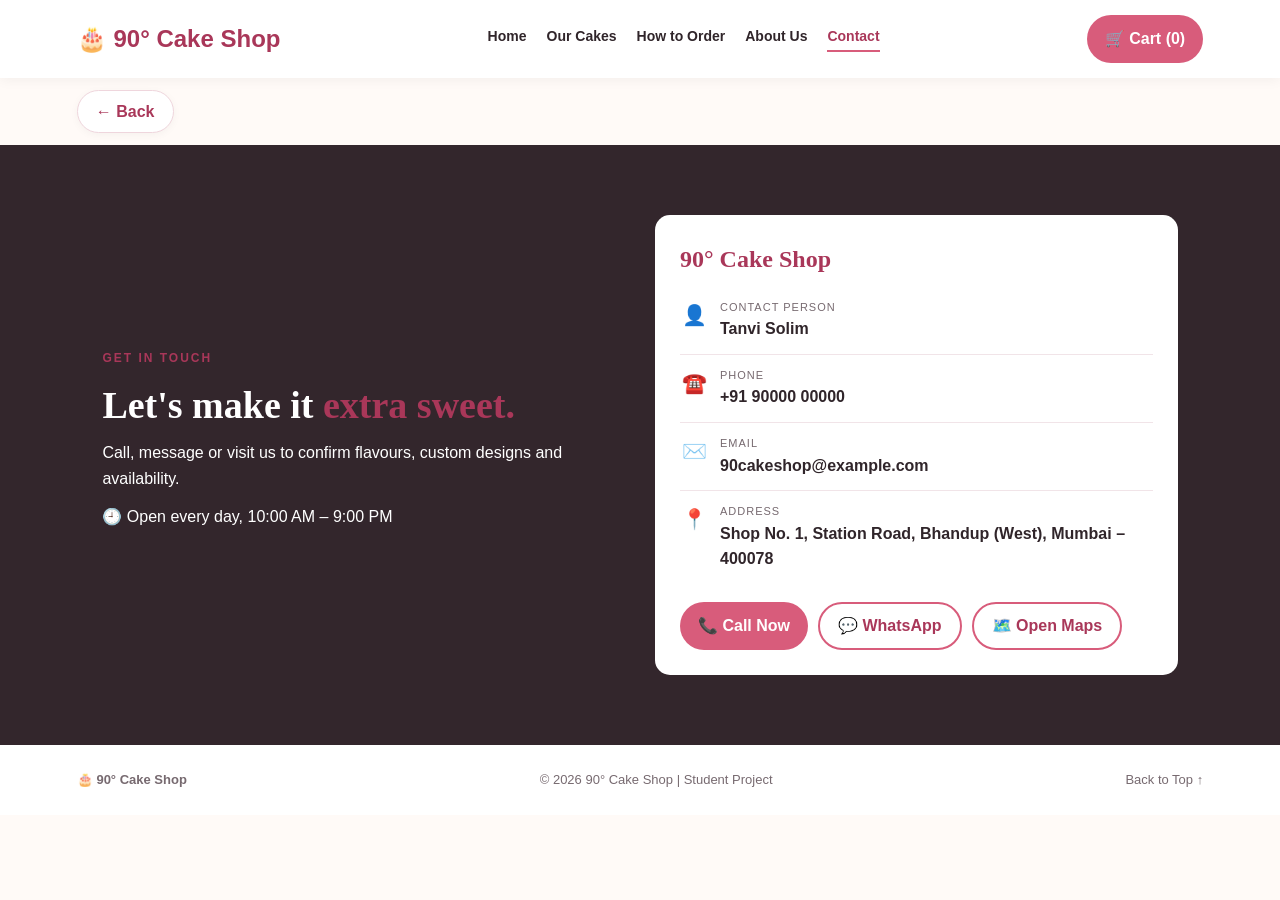
==== contact.html @ 7ed805a7 "Add files via upload" ====
<!DOCTYPE html>
<html lang="en">
<head>
  <meta charset="UTF-8">
  <meta name="viewport" content="width=device-width, initial-scale=1.0">
  <title>90° Cake Shop | Contact</title>
  <link rel="stylesheet" href="style.css">
</head>
<body data-page="contact" id="top">

  <div id="site-header"></div>

  <main>
    <section class="section contact">
      <div>
        <div class="eyebrow">GET IN TOUCH</div>
        <h1 class="section-title">Let's make it <span>extra sweet.</span></h1>
        <p>Call, message or visit us to confirm flavours, custom designs and availability.</p>
        <p>🕘 Open every day, 10:00 AM – 9:00 PM</p>
      </div>

      <div class="contact-card">
        <h2 class="card-title">90° Cake Shop</h2>

        <!-- SAMPLE DETAILS: replace with your real name, phone, email and address -->
        <ul class="contact-list">
          <li>
            <span class="icon">👤</span>
            <div>
              <small>Contact person</small>
              <strong>Tanvi Solim</strong>
            </div>
          </li>
          <li>
            <span class="icon">☎️</span>
            <div>
              <small>Phone</small>
              <a href="tel:+919000000000">+91 90000 00000</a>
            </div>
          </li>
          <li>
            <span class="icon">✉️</span>
            <div>
              <small>Email</small>
              <a href="mailto:90cakeshop@example.com">90cakeshop@example.com</a>
            </div>
          </li>
          <li>
            <span class="icon">📍</span>
            <div>
              <small>Address</small>
              <strong>Shop No. 1, Station Road, Bhandup (West), Mumbai – 400078</strong>
            </div>
          </li>
        </ul>

        <div class="contact-actions">
          <a href="tel:+919000000000" class="btn">📞 Call Now</a>
          <a href="https://wa.me/919000000000" target="_blank" rel="noopener" class="btn btn-outline">💬 WhatsApp</a>
          <a href="https://www.google.com/maps/search/?api=1&query=Bhandup+Mumbai" target="_blank" rel="noopener" class="btn btn-outline">🗺️ Open Maps</a>
        </div>
      </div>
    </section>
  </main>

  <div id="site-footer"></div>

  <script src="script.js"></script>
</body>
</html>
---- style.css ----
* { margin: 0; padding: 0; box-sizing: border-box; }

:root {
  --pink: #d85c7b;
  --dark-pink: #a93759;
  --light-pink: #fbe8ed;
  --cream: #fffaf7;
  --dark: #30252a;
  --gray: #776a70;
}

html {
  scroll-behavior: smooth;
  -webkit-text-size-adjust: 100%;
  overflow-x: hidden;
}

body {
  font-family: Arial, sans-serif;
  font-size: 16px;
  background: var(--cream);
  color: var(--dark);
  line-height: 1.6;
  max-width: 100%;
  overflow-x: clip;
  -webkit-tap-highlight-color: transparent;
}

img { max-width: 100%; display: block; }
a { text-decoration: none; color: inherit; }
button { cursor: pointer; font: inherit; }

/* ---------- Header ---------- */
#site-header {
  position: sticky;
  top: 0;
  z-index: 10;
}

header {
  position: relative;
  background: white;
  padding: 15px 6%;
  display: flex;
  justify-content: space-between;
  align-items: center;
  gap: 20px;
  box-shadow: 0 2px 12px #0000000d;
}

.logo { color: var(--dark-pink); font-size: 24px; font-weight: bold; white-space: nowrap; }

nav { display: flex; gap: 20px; align-items: center; }
nav a { font-size: 14px; font-weight: bold; padding-bottom: 3px; border-bottom: 2px solid transparent; }
nav a:hover { color: var(--pink); }
nav a.active { color: var(--dark-pink); border-bottom-color: var(--pink); }

.cart-btn, .btn {
  display: inline-block;
  border: none;
  border-radius: 25px;
  padding: 11px 18px;
  background: var(--pink);
  color: white;
  font-weight: bold;
  text-align: center;
}
.btn:hover, .cart-btn:hover { background: var(--dark-pink); }

.btn-outline {
  background: transparent;
  color: var(--dark-pink);
  border: 2px solid var(--pink);
  padding: 9px 18px;
}
.btn-outline:hover { background: var(--pink); color: white; }

.menu-btn { display: none; border: none; background: transparent; font-size: 26px; line-height: 1; }

/* ---------- Back button ---------- */
.back-bar { padding: 12px 6% 0; }
.back-btn {
  display: inline-flex;
  align-items: center;
  gap: 8px;
  border: 1px solid #efd6dd;
  background: white;
  color: var(--dark-pink);
  font-weight: bold;
  border-radius: 25px;
  padding: 8px 18px;
  min-height: 40px;
  box-shadow: 0 2px 8px #0000000a;
}
.back-btn:hover { background: var(--pink); color: white; }

/* ---------- Hero (home) ---------- */
.hero {
  min-height: 530px;
  padding: 65px 8%;
  display: grid;
  grid-template-columns: 1fr 1fr;
  gap: 40px;
  align-items: center;
  background: linear-gradient(120deg, #fffaf7, #fbe8ed);
}
.hero > * { min-width: 0; }

.eyebrow {
  color: var(--dark-pink);
  font-size: 12px;
  font-weight: bold;
  letter-spacing: 2px;
  margin-bottom: 15px;
}

.hero h1 {
  font-family: Georgia, serif;
  font-size: clamp(38px, 5vw, 62px);
  line-height: 1.15;
  margin-bottom: 20px;
}

.hero h1 span, .section-title span, .page-hero h1 span { color: var(--dark-pink); }

.hero p { color: var(--gray); max-width: 460px; margin-bottom: 25px; }
.hero .btn + .btn { margin-left: 10px; }

.hero img {
  width: 100%;
  height: 370px;
  object-fit: cover;
  border-radius: 45% 45% 15px 15px;
  box-shadow: 0 15px 40px #6d30401c;
}

/* ---------- Inner page banner ---------- */
.page-hero {
  padding: 40px 8% 45px;
  background: linear-gradient(120deg, #fffaf7, #fbe8ed);
  text-align: center;
}
.page-hero h1 { font-family: Georgia, serif; font-size: clamp(30px, 5vw, 50px); margin-bottom: 10px; line-height: 1.2; }
.page-hero p { color: var(--gray); max-width: 560px; margin: 0 auto; }

/* ---------- Sections ---------- */
.section { padding: 70px 8%; }
.section-title { font-family: Georgia, serif; font-size: 38px; margin-bottom: 12px; line-height: 1.2; }
.section-intro { color: var(--gray); margin-bottom: 25px; }
.center { text-align: center; }
.more { margin-top: 30px; text-align: center; }

/* ---------- Filters + products ---------- */
.filters { display: flex; gap: 10px; flex-wrap: wrap; margin-bottom: 25px; }
.filter-btn { border: 1px solid #efd6dd; background: white; padding: 9px 17px; border-radius: 25px; }
.filter-btn.active, .filter-btn:hover { background: var(--pink); color: white; }

.products { display: grid; grid-template-columns: repeat(3, minmax(0, 1fr)); gap: 22px; }

.product {
  background: white;
  border-radius: 15px;
  overflow: hidden;
  box-shadow: 0 5px 25px #00000009;
  transition: transform 0.2s;
}
@media (hover: hover) {
  .product:hover { transform: translateY(-5px); }
}
.product img { width: 100%; height: 220px; object-fit: cover; }
.product-info { padding: 18px; }
.product-info h3 { font-family: Georgia, serif; font-size: 22px; margin-bottom: 8px; }
.product-info p { color: var(--gray); font-size: 13px; min-height: 42px; }
.product-bottom { display: flex; justify-content: space-between; align-items: center; gap: 10px; flex-wrap: wrap; margin-top: 15px; }
.price { font-size: 18px; font-weight: bold; }

.add-btn {
  border: none;
  background: var(--light-pink);
  color: var(--dark-pink);
  border-radius: 20px;
  padding: 9px 13px;
  font-weight: bold;
  white-space: nowrap;
}
.add-btn:hover { background: var(--pink); color: white; }

/* ---------- Steps ---------- */
.process { background: var(--light-pink); }
.steps { display: grid; grid-template-columns: repeat(4, minmax(0, 1fr)); gap: 18px; margin-top: 30px; }
.step { padding: 22px; border-radius: 12px; background: white; }
.step span { font-size: 27px; font-weight: bold; color: var(--pink); }
.step h3 { margin: 8px 0; }
.step p { color: var(--gray); font-size: 13px; }

/* ---------- About ---------- */
.about { display: grid; grid-template-columns: 1fr 1fr; align-items: center; gap: 45px; }
.about > * { min-width: 0; }
.about img { width: 100%; height: 330px; object-fit: cover; border-radius: 15px; }
.about p { color: var(--gray); margin: 15px 0; }

/* ---------- Contact ---------- */
.contact {
  background: #33262c;
  color: white;
  display: grid;
  grid-template-columns: 1fr 1fr;
  gap: 30px;
  align-items: center;
  min-height: 420px;
  margin-top: 12px;
}
.contact > * { min-width: 0; }
.contact p { margin: 12px 0; }

.contact-card { background: white; color: var(--dark); padding: 25px; border-radius: 15px; }
.card-title { font-family: Georgia, serif; font-size: 24px; color: var(--dark-pink); margin-bottom: 8px; }

.contact-list { list-style: none; }
.contact-list li {
  display: flex;
  gap: 12px;
  align-items: flex-start;
  padding: 12px 0;
  border-bottom: 1px solid #f1e4e8;
}
.contact-list li:last-child { border-bottom: none; }
.contact-list .icon { font-size: 20px; flex: 0 0 28px; text-align: center; }
.contact-list div { min-width: 0; }
.contact-list small {
  display: block;
  color: var(--gray);
  font-size: 11px;
  letter-spacing: 1px;
  text-transform: uppercase;
}
.contact-list strong, .contact-list a { overflow-wrap: anywhere; font-weight: bold; }
.contact-list a:hover { color: var(--pink); }

.contact-actions { display: flex; gap: 10px; flex-wrap: wrap; margin-top: 18px; }

/* ---------- CTA band ---------- */
.cta { background: var(--light-pink); text-align: center; }
.cta p { color: var(--gray); margin-bottom: 20px; }

footer {
  background: white;
  padding: 25px 6%;
  display: flex;
  justify-content: space-between;
  gap: 15px;
  flex-wrap: wrap;
  color: var(--gray);
  font-size: 13px;
}

/* ---------- Cart ---------- */
.overlay { position: fixed; inset: 0; background: #0008; z-index: 20; }
.overlay[hidden] { display: none; }

.cart-panel {
  position: fixed;
  top: 0;
  right: 0;
  width: min(420px, 100%);
  height: 100vh;
  height: 100dvh;
  padding: 25px;
  background: white;
  z-index: 21;
  transform: translateX(100%);
  visibility: hidden;
  transition: transform 0.25s, visibility 0.25s;
  display: flex;
  flex-direction: column;
}
.cart-panel.open { transform: none; visibility: visible; }

.cart-header { display: flex; justify-content: space-between; align-items: center; padding-bottom: 18px; border-bottom: 1px solid #eee; }
.close-btn { border: none; border-radius: 50%; width: 35px; height: 35px; background: var(--light-pink); }
.cart-items { flex: 1; overflow-y: auto; padding: 15px 0; }
.cart-item { display: flex; justify-content: space-between; align-items: center; gap: 10px; border-bottom: 1px solid #eee; padding: 14px 0; }
.cart-item h4 { font-size: 14px; }
.cart-item small { color: var(--gray); }
.quantity { display: flex; align-items: center; gap: 10px; margin-top: 7px; }
.quantity button { width: 25px; height: 25px; border: 1px solid #ddd; border-radius: 50%; background: white; }
.cart-total { border-top: 1px solid #eee; padding-top: 18px; }
.cart-total p.total-row { display: flex; justify-content: space-between; font-size: 18px; font-weight: bold; margin-bottom: 15px; }
.cart-total .btn { width: 100%; }
.empty { text-align: center; color: var(--gray); padding: 35px 0; }
.notice { font-size: 11px; color: var(--gray); margin-top: 10px; }

/* =====================================================
   TABLET  (up to 900px)
   ===================================================== */
@media (max-width: 900px) {
  nav { gap: 12px; }
  nav a { font-size: 13px; }
  .products { grid-template-columns: repeat(2, minmax(0, 1fr)); }
  .steps { grid-template-columns: repeat(2, minmax(0, 1fr)); }
  .section { padding: 60px 6%; }
}

/* =====================================================
   PHONE  (up to 650px)
   ===================================================== */
@media (max-width: 650px) {

  /* Header */
  header { padding: 8px 4%; gap: 8px; }
  .logo { font-size: 17px; }
  .menu-btn { display: block; margin-left: auto; min-width: 44px; min-height: 44px; }
  .cart-btn { padding: 8px 12px; font-size: 13px; min-height: 40px; white-space: nowrap; }

  nav {
    display: none;
    position: absolute;
    top: 100%;
    left: 0;
    right: 0;
    padding: 6px 6% 14px;
    background: white;
    flex-direction: column;
    align-items: stretch;
    gap: 0;
    box-shadow: 0 10px 15px #0000001a;
  }
  nav.open { display: flex; }
  nav a { font-size: 16px; padding: 13px 0; border-bottom: 1px solid #f3e3e8; }
  nav a.active { border-bottom-color: #f3e3e8; }
  nav a:last-child { border-bottom: none; }

  /* Back button */
  .back-bar { padding: 10px 5% 0; }

  /* Hero */
  .hero { grid-template-columns: 1fr; padding: 35px 5% 40px; gap: 25px; min-height: 0; }
  .hero h1 { font-size: 32px; }
  .hero p { max-width: 100%; }
  .hero img { height: 230px; }
  .hero .btn { display: block; width: 100%; margin: 0 0 12px 0; }
  .hero .btn + .btn { margin-left: 0; }

  /* Banner + sections */
  .page-hero { padding: 28px 5% 30px; }
  .section { padding: 40px 5%; }
  .section-title { font-size: 28px; }

  /* Filters */
  .filter-btn { flex: 1 1 auto; text-align: center; min-height: 42px; }

  /* Cakes */
  .products { grid-template-columns: 1fr; gap: 18px; }
  .product img { height: 210px; }
  .add-btn { padding: 10px 14px; min-height: 42px; }

  /* Steps */
  .steps { grid-template-columns: 1fr; }
  .step { padding: 18px; }

  /* About */
  .about { grid-template-columns: 1fr; gap: 22px; }
  .about img { height: 230px; }

  /* Contact */
  .contact { grid-template-columns: 1fr; min-height: 0; gap: 22px; }
  .contact-card { padding: 18px; }
  .contact-actions .btn { flex: 1 1 100%; }

  /* Buttons */
  .btn { min-height: 44px; }
  .more .btn { display: block; width: 100%; margin-bottom: 12px; }

  /* Footer */
  footer { flex-direction: column; align-items: center; text-align: center; gap: 8px; }

  /* Cart */
  .cart-panel { padding: 18px; padding-bottom: calc(18px + env(safe-area-inset-bottom)); }
  .quantity button { width: 36px; height: 36px; }
  .close-btn { width: 44px; height: 44px; }
}

/* =====================================================
   SMALL PHONES  (up to 420px)
   ===================================================== */
@media (max-width: 420px) {
  .cart-label { display: none; }
}

/* =====================================================
   VERY SMALL PHONES  (up to 360px)
   ===================================================== */
@media (max-width: 360px) {
  .logo-icon { display: none; }
  .logo { font-size: 16px; }
  .hero h1 { font-size: 28px; }
  .section-title { font-size: 25px; }
}
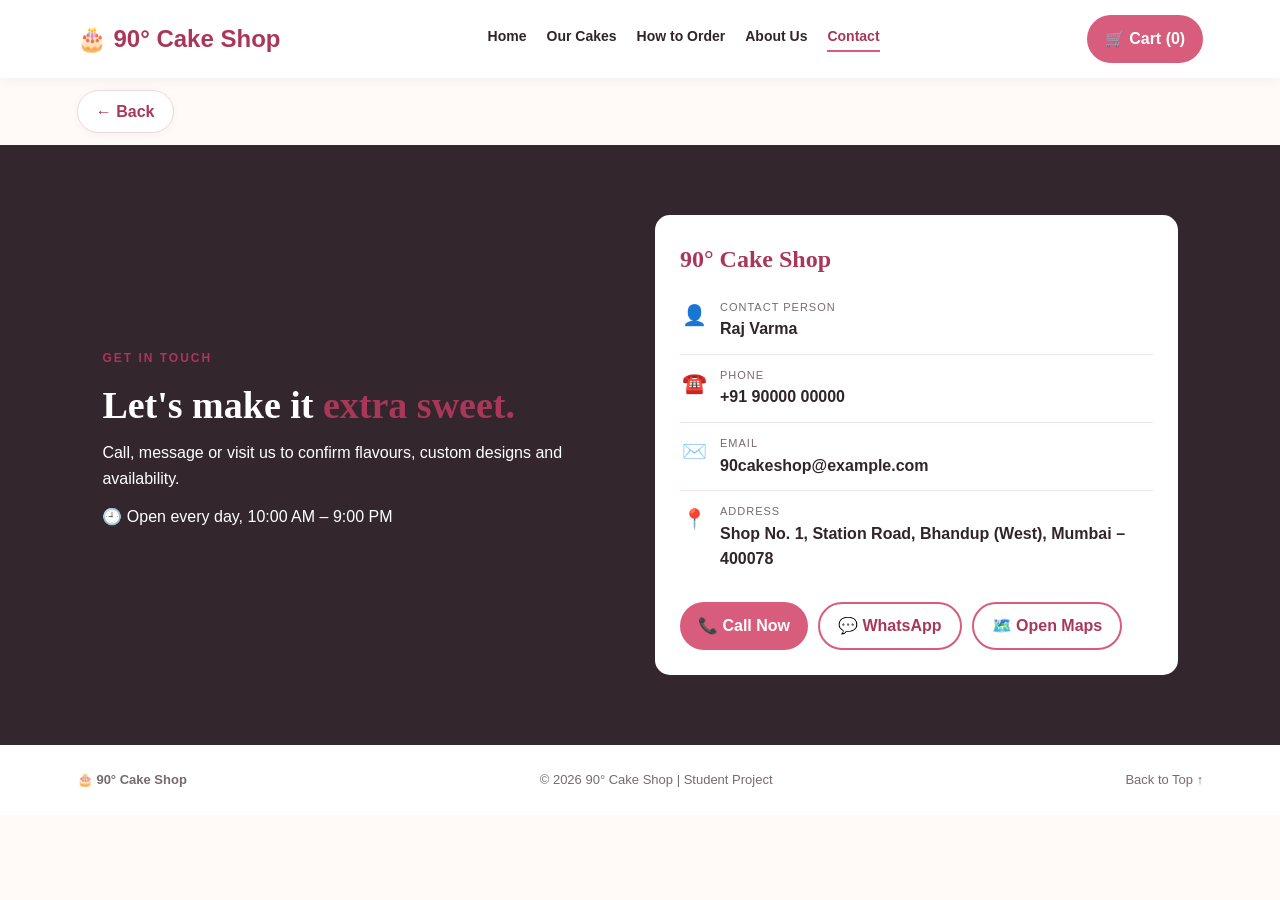
==== commit 555648b7: "Add files via upload" ====
--- a/contact.html
+++ b/contact.html
@@ -28,14 +28,14 @@
             <span class="icon">👤</span>
             <div>
               <small>Contact person</small>
-              <strong>Tanvi Solim</strong>
+              <strong>Raj Varma</strong>
             </div>
           </li>
           <li>
             <span class="icon">☎️</span>
             <div>
               <small>Phone</small>
-              <a href="tel:+919000000000">+91 90000 00000</a>
+              <a href="tel:+919356786543">+91 90000 00000</a>
             </div>
           </li>
           <li>
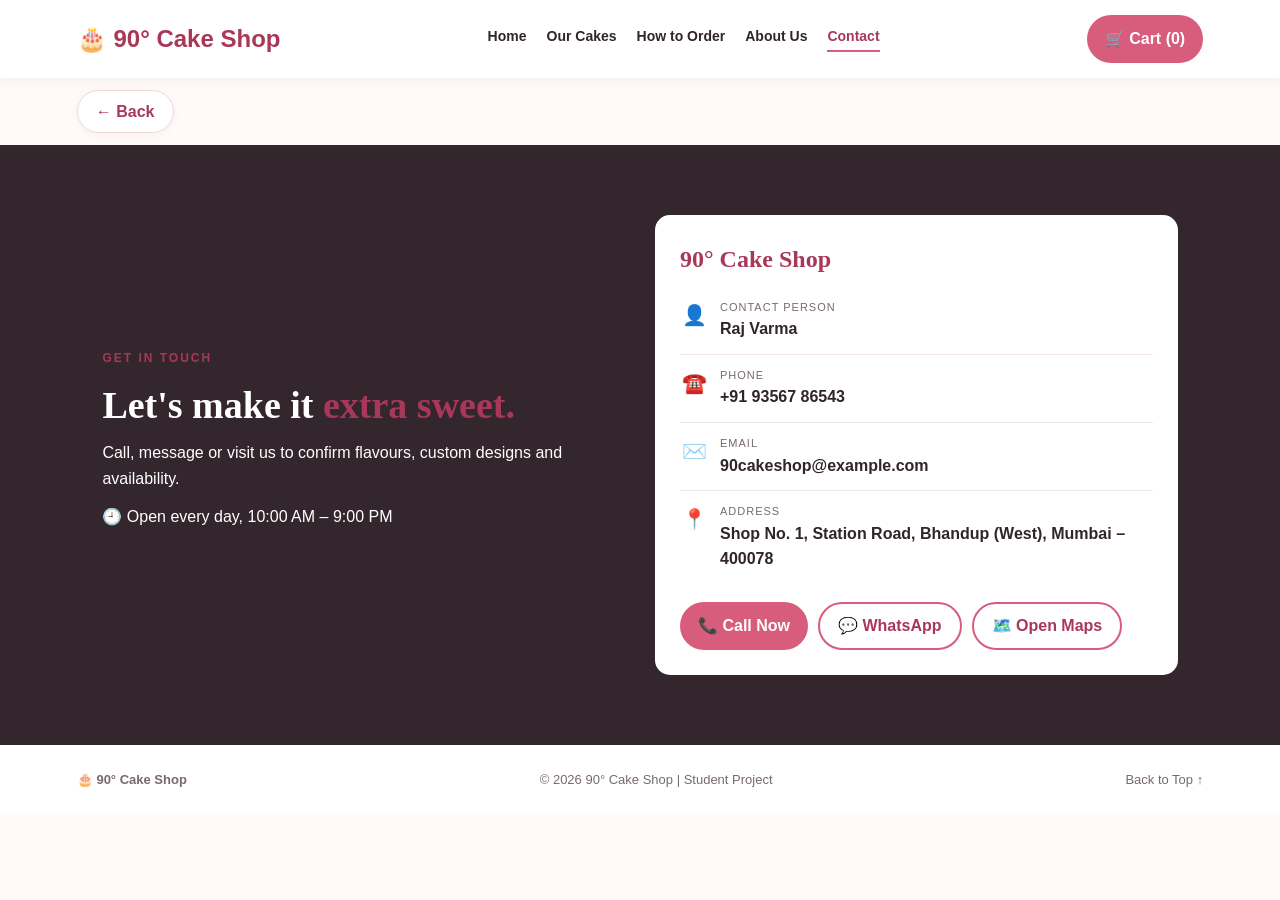
==== commit d5d844e3: "Add files via upload" ====
--- a/contact.html
+++ b/contact.html
@@ -35,7 +35,7 @@
             <span class="icon">☎️</span>
             <div>
               <small>Phone</small>
-              <a href="tel:+919356786543">+91 90000 00000</a>
+              <a href="tel:+919356786543">+91 93567 86543</a>
             </div>
           </li>
           <li>
